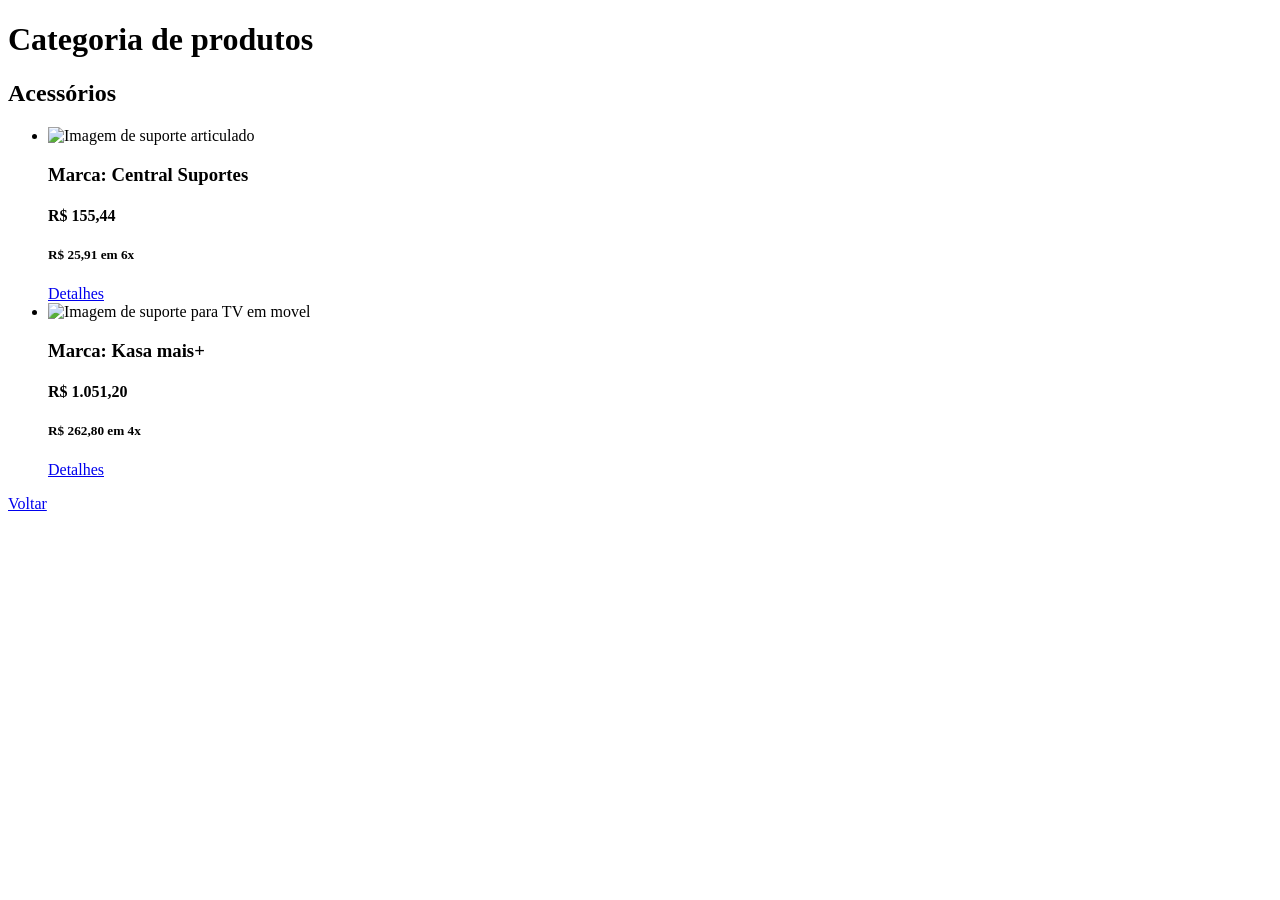
==== category_acessories.html @ 3952dc82 "Minha primeira pagina html" ====
<!DOCTYPE html>
<html lang="en">
<head>
    <meta charset="UTF-8">
    <meta name="viewport" content="width=device-width, initial-scale=1.0">
    <link rel="stylesheet" href="./styles.css">
    <title>Document</title>
</head>
<body class="page-category_acessories">
     <h1>Categoria de produtos</h1>
    <h2>Acessórios</h2>
    <ul>
        <li>
            <img src="./images/Suporte articulado.webp" width="447" height="447" alt="Imagem de suporte articulado">
            <h3>Marca: Central Suportes</h3>
            <h4>R$ 155,44</h4>
            <h5>R$ 25,91 em 6x</h5>
            <a href="https://www.centralsuportes.com.br/suporte-articulado-tv-32-a-55-bandeja-receptor-conversor" target="_blank" rel="nooper noreferrer">Detalhes</a>
        </li>
        <li>
            <img src="./images/Suporte para movel.webp" width="447" height="447" alt="Imagem de suporte para TV em movel">
            <h3>Marca: Kasa mais+</h3>
            <h4>R$ 1.051,20</h4>
            <h5>R$ 262,80 em 4x</h5>
            <a href="https://l1nq.com/b8LXRIk" target="_blank" rel="nooper noreferrer">Detalhes</a>
        </li>
    </ul>
    <a href="./products.html">Voltar</a>
</body>
</html>
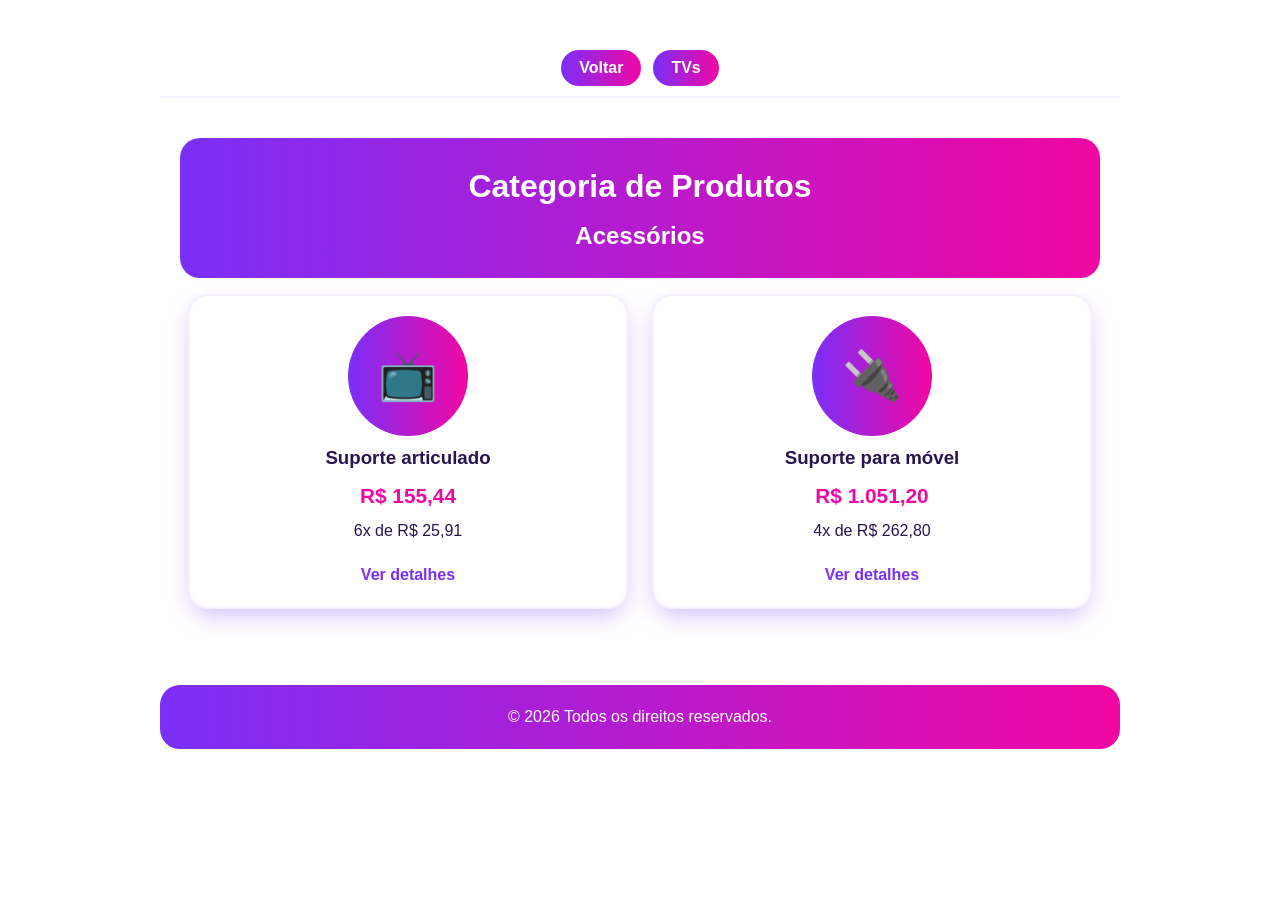
==== commit 2eaf644b: "Atividade 10 - CSS Flexbox" ====
--- a/category_acessories.html
+++ b/category_acessories.html
@@ -1,30 +1,48 @@
 <!DOCTYPE html>
-<html lang="en">
+<html lang="pt-BR">
 <head>
     <meta charset="UTF-8">
     <meta name="viewport" content="width=device-width, initial-scale=1.0">
-    <link rel="stylesheet" href="./styles.css">
-    <title>Document</title>
+    <link rel="stylesheet" href="./css/styles.css">
+    <title>Acessórios</title>
 </head>
 <body class="page-category_acessories">
-     <h1>Categoria de produtos</h1>
-    <h2>Acessórios</h2>
-    <ul>
-        <li>
-            <img src="./images/Suporte articulado.webp" width="447" height="447" alt="Imagem de suporte articulado">
-            <h3>Marca: Central Suportes</h3>
-            <h4>R$ 155,44</h4>
-            <h5>R$ 25,91 em 6x</h5>
-            <a href="https://www.centralsuportes.com.br/suporte-articulado-tv-32-a-55-bandeja-receptor-conversor" target="_blank" rel="nooper noreferrer">Detalhes</a>
-        </li>
-        <li>
-            <img src="./images/Suporte para movel.webp" width="447" height="447" alt="Imagem de suporte para TV em movel">
-            <h3>Marca: Kasa mais+</h3>
-            <h4>R$ 1.051,20</h4>
-            <h5>R$ 262,80 em 4x</h5>
-            <a href="https://l1nq.com/b8LXRIk" target="_blank" rel="nooper noreferrer">Detalhes</a>
-        </li>
+    <ul class="nav">
+        <li><a href="./index.html">Voltar</a></li>
+        <li><a href="./category_tvs.html">TVs</a></li>
     </ul>
-    <a href="./products.html">Voltar</a>
+
+    <main>
+        <div class="page-header intro">
+            <h1>Categoria de Produtos</h1>
+            <h2>Acessórios</h2>
+        </div>
+
+        <section>
+            <!-- Exemplo: troque pelos seus acessórios e imagens -->
+            <ul class="products-list">
+                <li class="product">
+                    <div class="icon">📺</div>
+                    <h3>Suporte articulado</h3>
+                    <p class="price">R$ 155,44</p>
+                    <p>6x de R$ 25,91</p>
+                    <div class="actions">
+                        <a class="details" href="#">Ver detalhes</a>
+                    </div>
+                </li>
+                <li class="product">
+                    <div class="icon">🔌</div>
+                    <h3>Suporte para móvel</h3>
+                    <p class="price">R$ 1.051,20</p>
+                    <p>4x de R$ 262,80</p>
+                    <div class="actions">
+                        <a class="details" href="#">Ver detalhes</a>
+                    </div>
+                </li>
+            </ul>
+        </section>
+    </main>
+
+    <footer>© 2026 Todos os direitos reservados.</footer>
 </body>
-</html>+</html>
--- a/css/styles.css
+++ b/css/styles.css
@@ -0,0 +1,386 @@
+/* ==========================================================
+   styles.css - Atividade 10 (Flexbox)
+   Paleta: roxo e rosa do banner
+   ========================================================== */
+
+:root {
+  --roxo: #7b2ff7;
+  --rosa: #f107a3;
+  --escuro: #2a1450;
+  --claro: #f6f0ff;
+  --degrade: linear-gradient(to right, var(--roxo), var(--rosa));
+}
+
+* {
+  box-sizing: border-box;
+}
+
+/* all 1: padding e margin no body */
+body {
+  padding: 20px;
+  margin: 20px auto;
+  max-width: 1000px;
+  font-family: "Poppins", "Segoe UI", Arial, sans-serif;
+  font-size: 16px;
+  line-height: 1.5;
+  color: var(--escuro);
+  background-color: #fff;
+}
+
+main {
+  padding: 20px;
+}
+
+h1, h2, h3, h4,
+main,
+.intro {
+  text-align: center;
+}
+
+/* ============ LINKS E IMAGENS ============ */
+
+/* all 2: hover com opacidade 0.5 e atraso suave de 0.8s */
+a {
+  color: var(--roxo);
+  text-decoration: none;
+  transition: opacity 0.8s ease;
+}
+
+a:hover {
+  opacity: 0.5;
+}
+
+img {
+  display: block;
+  margin: auto;
+  max-width: 100%;
+  height: auto;
+  transition: transform 0.5s ease-in-out;
+}
+
+/* all 4: imagens aumentam 50% no hover */
+img:hover {
+  transform: scale(1.5);
+  position: relative;
+  z-index: 1;
+}
+
+a:focus-visible,
+button:focus-visible,
+summary:focus-visible {
+  outline: 3px solid var(--rosa);
+  outline-offset: 3px;
+}
+
+/* ============ pd 3: MENU FIXO COM FLEXBOX ============ */
+.nav {
+  position: sticky;
+  top: 0;
+  z-index: 3;
+  display: flex;                   /* FLEX: itens lado a lado */
+  justify-content: center;         /* FLEX: centraliza no eixo principal */
+  align-items: center;             /* FLEX: centraliza no eixo cruzado */
+  flex-wrap: wrap;                 /* FLEX: quebra linha em tela pequena */
+  gap: 12px;                       /* FLEX: espaço entre os links */
+  list-style: none;
+  margin: 0 0 20px 0;
+  padding: 10px;
+  background-color: rgba(255, 255, 255, 0.95);
+  border-bottom: 2px solid var(--claro);
+}
+
+.nav a {
+  display: block;
+  padding: 6px 18px;
+  border-radius: 20px;
+  background-image: var(--degrade);
+  color: #fff;
+  font-weight: 600;
+}
+
+/* ============ pd 1: BANNER COM FLEXBOX ============ */
+.banner {
+  height: 300px;
+  width: 100%;
+  background-image: url("https://cmsassets.rgpub.io/sanity/images/dsfx7636/news/eaaec7a7b1be3dc763659b014d8b4540a22032b4-1600x556.jpg?accountingTag=LoL&fit=fill&fm=jpg&q=80&w=1082"),
+                    linear-gradient(to right, #7b2ff7, #f107a3);
+  background-size: cover;
+  background-position: center;
+  background-repeat: no-repeat;
+  border-radius: 20px;
+  display: flex;
+  flex-direction: column;          /* FLEX: título e subtítulo empilhados */
+  align-items: center;
+  justify-content: center;
+  color: #fff;
+  text-shadow: 2px 2px 8px rgba(0, 0, 0, 0.8);
+  padding: 0 20px;
+}
+
+.banner h1,
+.banner h3 {
+  margin: 4px 0;
+}
+
+/* Cabeçalho das páginas de categoria */
+.page-header {
+  display: flex;
+  flex-direction: column;
+  align-items: center;
+  justify-content: center;
+  min-height: 140px;
+  border-radius: 20px;
+  background-image: var(--degrade);
+  color: #fff;
+  padding: 20px;
+}
+
+.page-header h1,
+.page-header h2 {
+  margin: 4px 0;
+}
+
+/* pd 2: esconde o primeiro parágrafo */
+.hide {
+  display: none;
+}
+
+/* ============ CATEGORIAS (HOME) ============ */
+.categories {
+  display: flex;
+  flex-wrap: wrap;
+  justify-content: center;
+  gap: 20px;
+  margin-top: 20px;
+}
+
+.category-card {
+  flex: 1 1 260px;                 /* FLEX: grow, shrink e basis */
+  display: flex;
+  flex-direction: column;
+  align-items: center;
+  justify-content: center;
+  gap: 6px;
+  min-height: 140px;
+  padding: 20px;
+  border: 2px solid var(--roxo);
+  border-radius: 20px;
+  color: var(--escuro);
+  background-color: var(--claro);
+}
+
+.category-card strong {
+  font-size: 1.4rem;
+  color: var(--roxo);
+}
+
+/* ============ LISTA DE PRODUTOS (FLEXBOX) ============ */
+.products-list {
+  list-style: none;
+  padding: 0;
+  display: flex;
+  flex-direction: column;          /* mobile: um card embaixo do outro */
+  flex-wrap: wrap;
+  justify-content: center;
+  align-items: stretch;            /* cards com a mesma altura */
+  gap: 24px;
+}
+
+.product {
+  display: flex;
+  flex-direction: column;
+  align-items: center;
+  gap: 8px;
+  padding: 20px;
+  text-align: center;
+  background-color: #fff;
+  border: 2px solid var(--claro);
+  border-radius: 20px;
+  box-shadow: 0 10px 25px -5px rgba(123, 47, 247, 0.35);
+}
+
+.product h3,
+.product p {
+  margin: 0;
+}
+
+.product .price {
+  font-size: 1.3rem;
+  font-weight: 700;
+  color: var(--rosa);
+}
+
+/* margin-top: auto empurra os botões para o fim do card */
+.actions {
+  margin-top: auto;
+  padding-top: 12px;
+  display: flex;
+  align-items: center;
+  justify-content: center;
+  flex-wrap: wrap;
+  gap: 12px;
+}
+
+.details {
+  font-weight: 600;
+}
+
+.button-comprar,
+.products-form-buttons button {
+  padding: 8px 22px;
+  border: none;
+  border-radius: 20px;
+  background-image: var(--degrade);
+  color: #fff;
+  font-family: inherit;
+  font-weight: 600;
+  cursor: pointer;
+  transition: transform 0.3s ease;
+}
+
+.button-comprar:hover,
+.products-form-buttons button:hover {
+  transform: scale(1.08);
+}
+
+.products-form-buttons .secondary {
+  background-image: none;
+  background-color: var(--claro);
+  color: var(--escuro);
+}
+
+/* Ícone dos acessórios */
+.icon {
+  display: flex;
+  align-items: center;
+  justify-content: center;
+  width: 120px;
+  height: 120px;
+  border-radius: 50%;
+  background-image: var(--degrade);
+  font-size: 3rem;
+}
+
+/* ============ FAQ (FLEXBOX) ============ */
+.faq {
+  display: flex;
+  flex-direction: column;
+  align-items: center;
+  gap: 12px;
+  margin-top: 40px;
+  padding: 20px;
+  background-color: var(--claro);
+  border-radius: 20px;
+}
+
+.faq details {
+  width: 100%;
+  max-width: 600px;
+  padding: 10px 16px;
+  background-color: #fff;
+  border-radius: 12px;
+}
+
+.faq summary {
+  cursor: pointer;
+  font-weight: 600;
+}
+
+/* ============ FORMULÁRIO DE COMPRA (DIALOG) ============ */
+dialog {
+  width: min(92vw, 420px);
+  border: none;
+  border-radius: 20px;
+  padding: 24px;
+  box-shadow: 0 20px 50px rgba(42, 20, 80, 0.5);
+}
+
+dialog::backdrop {
+  background-color: rgba(42, 20, 80, 0.6);
+}
+
+fieldset {
+  border: 2px solid var(--claro);
+  border-radius: 12px;
+}
+
+.col {
+  display: flex;
+  flex-direction: column;
+  gap: 5px;
+  margin-bottom: 10px;
+}
+
+input {
+  padding: 8px;
+  border: 1px solid #3d3d3d;
+  border-radius: 8px;
+  font-family: inherit;
+}
+
+.products-form-buttons {
+  display: flex;
+  flex-direction: column;
+  align-items: stretch;
+  gap: 10px;
+  padding: 0;
+  margin: 12px 0 0 0;
+}
+
+/* ============ RODAPÉ ============ */
+footer {
+  display: flex;
+  justify-content: center;
+  align-items: center;
+  margin-top: 40px;
+  padding: 20px;
+  border-radius: 20px;
+  background-image: var(--degrade);
+  color: #fff;
+  text-align: center;
+}
+
+/* ============ ANIMAÇÕES ============ */
+#products-title {
+  animation: girar 3s linear infinite;
+}
+
+@keyframes girar {
+  0%   { transform: rotateX(20deg); }
+  50%  { transform: rotateY(20deg); }
+  100% { transform: rotateZ(10deg); }
+}
+
+.intro h1 {
+  animation: mover 3s linear infinite;
+}
+
+@keyframes mover {
+  0%   { transform: translate(0, 0); }
+  50%  { transform: translate(20%, 20%); }
+  100% { transform: translate(0, 0); }
+}
+
+@media (prefers-reduced-motion: reduce) {
+  #products-title,
+  .intro h1 {
+    animation: none;
+  }
+}
+
+/* ============ TELAS GRANDES (mobile-first) ============ */
+@media screen and (min-width: 768px) {
+  .products-list {
+    flex-direction: row;           /* desktop: cards lado a lado */
+  }
+
+  .product {
+    flex: 1 1 280px;
+    max-width: 440px;
+  }
+
+  .products-form-buttons {
+    flex-direction: row;
+    justify-content: space-between;
+  }
+}
